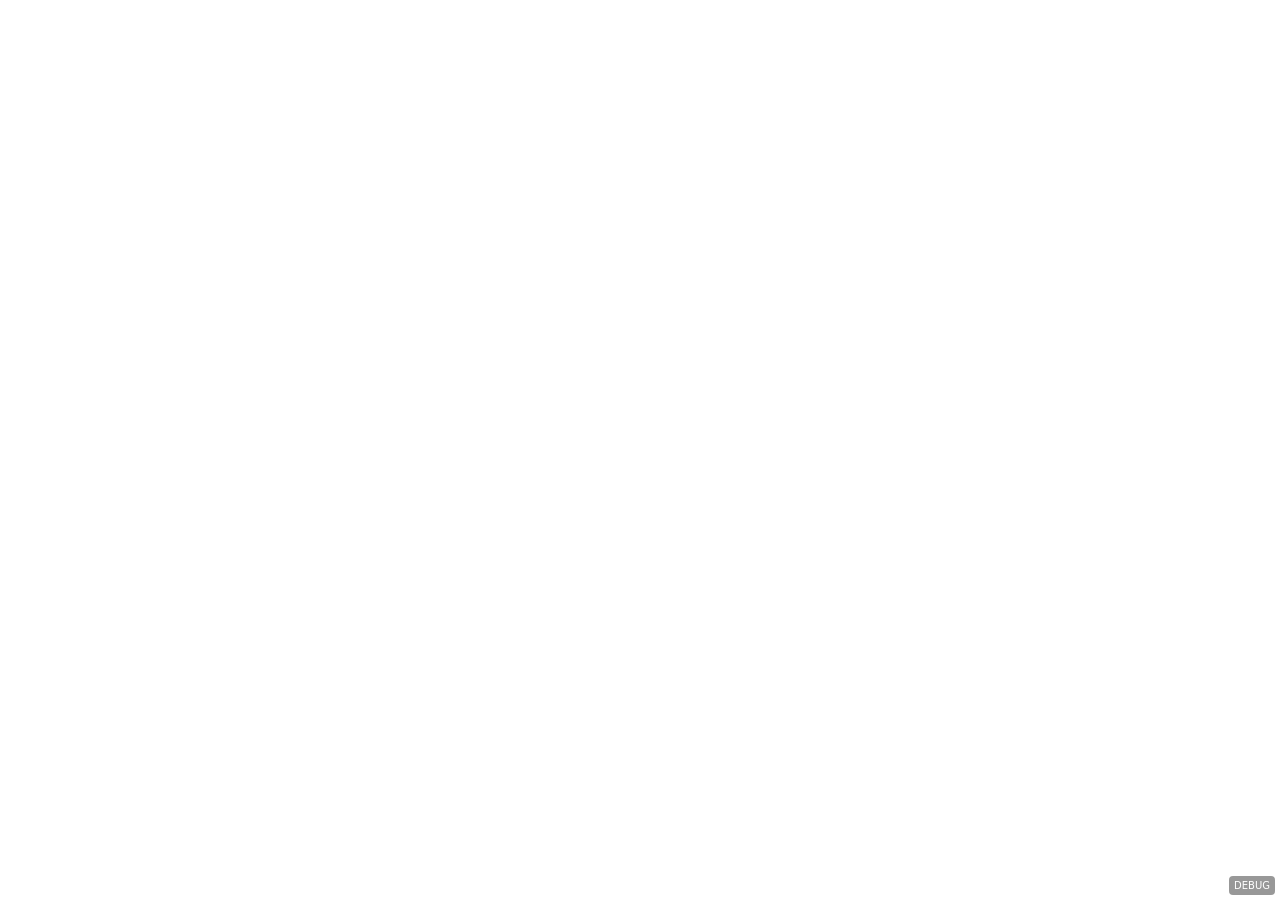
==== index_v2.html @ 00defaaa "Update: Refactorized backend structure..." ====
<!DOCTYPE html>
<html lang="es">
<!-- Sincronización Antigravity: 2026-04-10 | Estado: Saneado y Balanceado -->

<head>
    <meta charset="UTF-8">
    <meta name="viewport" content="width=device-width, initial-scale=1.0">
    <title>ChakrasPlayer - Offline Local Player</title>
    <link rel="icon" type="image/png" href="app_icon.png">

    <!-- Bibliotecas Locales (Modo Offline y Seguro) -->
    <script src="assets/lib/react.min.js"></script>
    <script src="assets/lib/react-dom.min.js"></script>
    <script src="assets/lib/babel.min.js"></script>
    <script src="assets/lib/tailwind.min.js"></script>
    <script src="assets/lib/chart.min.js"></script>
    <link rel="stylesheet" href="assets/lib/fontawesome.min.css">
    <script src="assets/lib/jsmediatags.min.js"></script>
    <script src="assets/lib/dexie.js"></script>
    <script src="assets/lib/color-thief.js"></script>

    <!-- FASE 1: CSS modular -->
    <link rel="stylesheet" href="src/styles/base.css">
    <link rel="stylesheet" href="src/styles/themes.css">
    <link rel="stylesheet" href="src/styles/components.css">
    <link rel="stylesheet" href="src/styles/mobile.css">
    <script>
        // Redirección Automática para Celular (Control Remoto)
        if (/Mobi|Android|iPhone/i.test(navigator.userAgent)) {
            const path = window.location.pathname;
            if (path === '/' || path.endsWith('index.html') || path === '') {
                window.location.href = '/remote';
            }
        }

        // Polyfill for indexedDB in restricted environments (WebKitGTK)
        window.indexedDB = window.indexedDB || window.webkitIndexedDB || window.mozIndexedDB || window.msIndexedDB;
        if (!window.indexedDB) {
            console.warn("IndexedDB not found on window, checking for global variable...");
            try { if (typeof indexedDB !== 'undefined') window.indexedDB = indexedDB; } catch (e) { }
        }

        // Sistema de Registro Global para Diagnóstico
        window.agLogs = [];
        const originalLog = console.log;
        const originalError = console.error;

        function appendToDebug(msg, type = 'info') {
            const consoleEl = document.getElementById('ag-debug-console');
            if (consoleEl) {
                const div = document.createElement('div');
                div.className = type === 'error' ? 'text-red-500' : 'text-green-500';
                div.textContent = `[${new Date().toLocaleTimeString()}] ${msg}`;
                consoleEl.appendChild(div);
                consoleEl.scrollTop = consoleEl.scrollHeight;
            }
        }

        console.log = (...args) => {
            originalLog(...args);
            appendToDebug(args.join(' '));
        };
        console.error = (...args) => {
            originalError(...args);
            appendToDebug(args.join(' '), 'error');
        };

        window.onerror = (msg, url, line, col, error) => {
            console.error(`GLOBAL ERROR: ${msg} at ${line}:${col}`);
            return false;
        };
        window.onunhandledrejection = (event) => {
            console.error(`PROMISE REJECTION: ${event.reason}`);
        };
    </script>
    <script>
        tailwind.config = {
            darkMode: 'class',
            theme: {
                extend: {
                    colors: {
                        discord: {
                            bg: 'var(--color-bg)',
                            secondary: 'var(--color-secondary)',
                            tertiary: 'var(--color-tertiary)',
                            blurple: 'var(--color-blurple)',
                            text: 'var(--color-text)',
                            muted: 'var(--color-muted)',
                            border: 'var(--color-border)'
                        }
                    },
                    fontFamily: {
                        sans: ['system-ui', '-apple-system', 'BlinkMacSystemFont', '"Segoe UI"', 'Roboto', 'Ubuntu', '"Helvetica Neue"', 'sans-serif'],
                    }
                }
            }
        }
    </script>
    <style>
        /* INYECCIÓN DE PRIORIDAD MÁXIMA PARA TEMAS DINÁMICOS */
        :root {
            /* Fallback values */
            --color-primary: #5865f2;
            --color-primary-glow: rgba(88, 101, 242, 0.4);
            --color-primary-glass: rgba(88, 101, 242, 0.2);
            --color-primary-soft: rgba(88, 101, 242, 0.1);
        }

        .accent-gradient, [data-accent="gradient"] {
            background: linear-gradient(135deg, var(--color-primary), var(--color-primary-glow)) !important;
            box-shadow: 0 4px 15px var(--color-primary-glass) !important;
        }

        .accent-glass, [data-accent="glass"] {
            background: var(--color-primary-glass) !important;
            backdrop-filter: blur(10px) !important;
            -webkit-backdrop-filter: blur(10px) !important;
            border: 1px solid var(--color-primary-soft) !important;
        }

        .accent-text, [data-accent="text"] {
            color: var(--color-primary) !important;
        }

        .user-bubble-gradient {
            background: linear-gradient(to bottom right, var(--color-primary), var(--color-vibrant-dark)) !important;
            border: 1px solid rgba(255, 255, 255, 0.1) !important;
        }
        
        /* Forzar iconos sidebar */
        .sidebar-icon-active {
            color: var(--color-primary) !important;
        }
    </style>
</head>

<body className="bg-[#121212] font-sans selection:bg-discord-blurple selection:text-white antialiased overflow-hidden">
    <!-- Liquid Glass Optical Refraction SVG Assets -->
    <svg style="display: none;">
        <defs>
            <filter id="refraction" x="-20%" y="-20%" width="140%" height="140%">
                <!-- Base Turbulence (Frosted Glass Grain) -->
                <feTurbulence type="fractalNoise" baseFrequency="0.04" numOctaves="2" result="noise" />
                <!-- Displacement Mapping (Bending Light/Pixels) -->
                <feDisplacementMap in="SourceGraphic" in2="noise" scale="5" xChannelSelector="R" yChannelSelector="G"
                    result="displacement" />
                <!-- Highlight Specular Integration -->
                <feComposite operator="in" in="displacement" in2="SourceAlpha" result="composite" />
            </filter>
        </defs>
    </svg>

    <div id="root"></div>

    
    <!-- FASE 3: Módulos JS puros (sin JSX) -->
    <script src="src/js/db.js"></script>
    <script src="src/js/utils.js"></script>
    <script src="src/js/lyrics-engine.js"></script>
    <script src="src/js/audio-engine.js"></script>


    <!-- React Application -->
    <!-- FASE 5: Componentes React con Babel standalone -->
    <script type="text/babel" src="src/components/AnalyticsDashboard.js"></script>
    <script type="text/babel" src="src/components/Equalizer.js"></script>
    <script type="text/babel" src="src/components/Sidebar.js"></script>
    <script type="text/babel" src="src/components/PlayerBar.js"></script>
    <script type="text/babel" src="src/components/LibraryView.js"></script>
    <script type="text/babel" src="src/components/ArtistsView.js"></script>
    <script type="text/babel" src="src/components/AlbumsView.js"></script>
    <script type="text/babel" src="src/components/LyricsView.js"></script>
    <script type="text/babel" src="src/components/YtSearchView.js"></script>
    <script type="text/babel" src="src/components/AiChat.js"></script>
    <script type="text/babel" src="src/components/Modals.js"></script>
    <script type="text/babel" src="src/components/PlaylistsView.js"></script>
    <script type="text/babel" src="src/components/SettingsView.js?v=3"></script>
    <script type="text/babel" src="src/components/DownloadsView.js"></script>
    <script type="text/babel" src="src/components/Visualizer.js"></script>
    <script type="text/babel" src="src/components/SystemGadget.js"></script>
    <script type="text/babel" src="src/App.js"></script>
    <script type="text/babel">
        // Componentes extraídos
        // AnalyticsDashboard se carga desde src/components/AnalyticsDashboard.js

        const root = ReactDOM.createRoot(document.getElementById('root'));
        root.render(<App />);
    </script>
    <div id="ag-debug-console" style="display:none;"></div>
    <div id="ag-debug-toggle"
        onclick="const c = document.getElementById('ag-debug-console'); c.style.display = c.style.display === 'none' ? 'block' : 'none';">
        DEBUG</div>
</body>

</html>
---- src/styles/base.css ----
/* src/styles/base.css */
*, *::before, *::after {
  box-sizing: border-box;
}

html {
  height: 100%;
}

body {
    background-color: transparent;
    color: var(--color-text);
    margin: 0;
    overflow: hidden;
    transition: color 0.3s ease;
    -webkit-font-smoothing: antialiased;
    -moz-osx-font-smoothing: grayscale;
}

::selection {
  background-color: var(--color-blurple);
  color: #ffffff;
}

::-webkit-scrollbar {
    width: 8px;
    height: 8px;
}

::-webkit-scrollbar-track {
    background: rgba(255, 255, 255, 0.02);
    border-radius: 4px;
}

::-webkit-scrollbar-thumb {
    background-color: var(--color-border);
    border-radius: 4px;
}

::-webkit-scrollbar-thumb:hover {
    background-color: var(--color-muted);
}

@keyframes skeleton-pulse {
    0% { background-color: rgba(255, 255, 255, 0.03); }
    50% { background-color: rgba(255, 255, 255, 0.1); }
    100% { background-color: rgba(255, 255, 255, 0.03); }
}

.skeleton {
    animation: skeleton-pulse 1.8s infinite ease-in-out;
    border-radius: 4px;
    color: transparent !important;
}

.skeleton * {
    visibility: hidden;
}

@keyframes bounce-short {
    0%, 100% { transform: translateY(0); }
    50% { transform: translateY(-3px); }
}

.animate-bounce-short {
    animation: bounce-short 0.6s ease-in-out infinite;
}

/* Glassmorphism Utilities */
.glass-panel {
    background: rgba(18, 18, 18, 0.4);
    backdrop-filter: blur(20px);
    -webkit-backdrop-filter: blur(20px);
    box-shadow: 0 4px 30px rgba(0, 0, 0, 0.1);
}

.custom-scrollbar::-webkit-scrollbar {
    width: 6px;
}

.custom-scrollbar::-webkit-scrollbar-track {
    background: transparent;
}

.custom-scrollbar::-webkit-scrollbar-thumb {
    background: rgba(255, 255, 255, 0.05);
    border-radius: 10px;
}

.custom-scrollbar::-webkit-scrollbar-thumb:hover {
    background: rgba(255, 255, 255, 0.1);
}

/* Dynamic Accent Ecosystem */
.accent-gradient {
    background: linear-gradient(135deg, var(--color-primary), var(--color-primary-glow)) !important;
    box-shadow: 0 4px 15px var(--color-primary-glass);
}

.accent-glass {
    background: var(--color-primary-glass) !important;
    backdrop-filter: blur(10px);
    -webkit-backdrop-filter: blur(10px);
    border: 1px solid var(--color-primary-soft);
}

.accent-text {
    color: var(--color-primary) !important;
}

.user-bubble-gradient {
    background: linear-gradient(to bottom right, var(--color-primary), var(--color-vibrant-dark)) !important;
    border: 1px solid rgba(255, 255, 255, 0.1);
    box-shadow: 0 4px 20px var(--color-primary-soft);
}
---- src/styles/themes.css ----
/* src/styles/themes.css */
:root {
    --color-bg: #36393F;
    --color-secondary: #2F3136;
    --color-tertiary: #202225;
    --color-blurple: #5865F2;
    --color-text: #DCDDDE;
    --color-muted: #72767D;
    --color-border: #4F545C;
    --color-vibrant: #5865F2;
    --color-vibrant-dark: rgba(88, 101, 242, 0.15);
    --glass-blur: 20px;
    --glass-saturate: 210%;
    --glass-opacity: 70%;
}

[data-theme='midnight'] {
    --color-bg: #121212;
    --color-secondary: #0D0D0D;
    --color-tertiary: #000000;
    --color-blurple: #5865F2;
    --color-text: #E0E0E0;
    --color-muted: #B0B0B0;
    --color-border: #333333;
    --color-vibrant: #5865F2;
    --color-vibrant-dark: rgba(88, 101, 242, 0.15);
}

#dynamic-bg {
    position: fixed;
    top: 0;
    left: 0;
    width: 100vw;
    height: 100vh;
    z-index: -1;
    background: linear-gradient(135deg, var(--color-vibrant-dark) 0%, var(--color-bg) 100%);
    transition: background 1.2s ease-in-out, transform 0.1s ease-out, filter 0.1s ease-out;
    transform: scale(var(--beat-scale, 1));
    filter: brightness(var(--beat-bright, 1));
    will-change: transform, filter;
}

.bright-bg { color: #1a1a2e !important; }
.bright-bg .text-white,
.bright-bg .text-white\/80,
.bright-bg .text-white\/70,
.bright-bg .text-white\/60,
.bright-bg .text-white\/50,
.bright-bg .text-white\/40 {
    color: rgba(15, 15, 30, 0.85) !important;
}
.bright-bg .text-discord-muted {
    color: rgba(15, 15, 30, 0.55) !important;
}
.bright-bg .glass-panel {
    background-color: rgba(255, 255, 255, 0.2);
    border-color: rgba(0, 0, 0, 0.08);
}
.bright-bg .glass-panel .text-white,
.bright-bg .glass-panel .text-white\/80 {
    color: rgba(15, 15, 30, 0.9) !important;
}
---- src/styles/components.css ----
/* src/styles/components.css */

/* Debug Console */
#ag-debug-console {
    position: fixed;
    bottom: 0;
    left: 0;
    right: 0;
    height: 200px;
    background: rgba(0, 0, 0, 0.9);
    color: #0f0;
    font-family: monospace;
    padding: 10px;
    overflow-y: auto;
    z-index: 9999;
    display: none;
    border-top: 2px solid #333;
}
#ag-debug-toggle {
    position: fixed;
    bottom: 5px;
    right: 5px;
    z-index: 10000;
    background: #333;
    color: #fff;
    padding: 2px 5px;
    border-radius: 4px;
    font-size: 10px;
    cursor: pointer;
    opacity: 0.5;
}
#ag-debug-toggle:hover { opacity: 1; }

/* Elite Liquid Glass Base */
.glass-panel {
    background-color: rgba(22, 24, 28, 0.85);
    background-color: rgba(22, 24, 28, calc(var(--glass-opacity) / 100));
    backdrop-filter: blur(var(--glass-blur)) saturate(var(--glass-saturate));
    -webkit-backdrop-filter: blur(var(--glass-blur)) saturate(var(--glass-saturate));
    border-top: 1px solid rgba(255, 255, 255, 0.04);
    box-shadow: 0 8px 32px rgba(0, 0, 0, 0.4);
    will-change: transform, backdrop-filter;
    transform: translateZ(0);
    position: relative;
    border-radius: 12px;
}
.glass-panel::after {
    content: '';
    position: absolute;
    inset: 0;
    pointer-events: none;
    border-radius: inherit;
    box-shadow: inset 0 1px 1px rgba(255, 255, 255, 0.05);
    z-index: 50;
}
.glass-panel {
    backdrop-filter: blur(24px) saturate(180%);
    position: relative;
}
.glass-panel::before {
    content: '';
    position: absolute;
    inset: -4px;
    z-index: -1;
    border-radius: inherit;
    filter: url(#refraction) blur(10px);
    opacity: 0.5;
    pointer-events: none;
}

/* Dynamic Liquid Lyrics Classes */
.active-lyric-line {
    background: linear-gradient(to right, var(--color-blurple) var(--karaoke-fill, 0%), color-mix(in srgb, var(--color-text) 30%, transparent) var(--karaoke-fill, 0%));
    -webkit-background-clip: text;
    background-clip: text;
    -webkit-text-fill-color: transparent;
    color: transparent;
    text-shadow: 0 0 15px rgba(88, 101, 242, 0.2);
    transition: font-size 0.3s cubic-bezier(0.25, 1, 0.5, 1), text-shadow 0.3s ease;
    font-size: clamp(1.5rem, 4vw, 2.5rem);
    position: relative;
    z-index: 10;
}
.inactive-lyric-line {
    font-size: clamp(1.2rem, 3vw, 1.8rem);
    opacity: 0.4;
    color: var(--color-text);
    transition: all 0.4s cubic-bezier(0.25, 1, 0.5, 1);
}
.inactive-lyric-line:hover {
    opacity: 0.8;
    filter: blur(0px);
    color: var(--color-text);
}

/* Sliders */
input[type=range] {
    -webkit-appearance: none;
    appearance: none;
    width: 100%;
    background: transparent;
    outline: none;
}
input[type=range]::-webkit-slider-thumb {
    -webkit-appearance: none;
    appearance: none;
    height: 14px;
    width: 14px;
    border-radius: 50%;
    background: rgba(255, 255, 255, 0.8);
    box-shadow: 0 2px 10px var(--color-vibrant, var(--color-blurple)), inset 0 1px 3px rgba(255, 255, 255, 0.9);
    backdrop-filter: blur(4px);
    cursor: pointer;
    margin-top: -4px;
    opacity: 0;
    transition: opacity 0.3s ease, transform 0.2s cubic-bezier(0.34, 1.56, 0.64, 1);
}
.group:hover input[type=range]::-webkit-slider-thumb,
input[type=range]:active::-webkit-slider-thumb {
    opacity: 1;
}
input[type=range]::-webkit-slider-thumb:hover {
    transform: scale(1.3);
}
input[type=range]::-webkit-slider-runnable-track {
    width: 100%;
    height: 6px;
    cursor: pointer;
    background: transparent;
    border-radius: 3px;
}

input[type=range].theme-slider {
    -webkit-appearance: none;
    appearance: none;
    background: rgba(255, 255, 255, 0.1);
    height: 6px;
    border-radius: 10px;
    outline: none;
    box-shadow: inset 0 1px 3px rgba(0, 0, 0, 0.3);
}
input[type=range].theme-slider::-webkit-slider-thumb {
    -webkit-appearance: none;
    width: 16px;
    height: 16px;
    border-radius: 50%;
    background: var(--color-blurple, #5865f2);
    box-shadow: 0 2px 8px rgba(0, 0, 0, 0.3), 0 0 6px var(--color-blurple, #5865f2);
    cursor: pointer;
    transition: transform 0.1s;
}
input[type=range].theme-slider::-webkit-slider-thumb:hover {
    transform: scale(1.2);
}

/* EQ Specific Slider */
input[type=range].eq-slider {
    -webkit-appearance: none;
    appearance: none;
    height: 44px;
    background: transparent !important;
    outline: none;
}
input[type=range].eq-slider::-webkit-slider-runnable-track {
    width: 100%;
    height: 12px;
    background: rgba(0, 0, 0, 0.45) !important;
    border-radius: 6px;
    box-shadow: inset 0 2px 6px rgba(0, 0, 0, 0.6), 0 1px 0 rgba(255, 255, 255, 0.1);
    border: 1px solid rgba(0, 0, 0, 0.5);
    margin-top: 16px;
}
input[type=range].eq-slider::-webkit-slider-thumb {
    -webkit-appearance: none;
    width: 20px;
    height: 44px;
    border-radius: 4px;
    background: linear-gradient(to right, #999 0%, #d4d4d4 43%, #eb3f3f 43%, #eb3f3f 57%, #d4d4d4 57%, #888 100%);
    border: 1px solid rgba(0, 0, 0, 0.8);
    box-shadow: 0 5px 10px rgba(0, 0, 0, 0.6), inset 0 1px 2px rgba(255, 255, 255, 0.8);
    cursor: pointer;
    transition: transform 0.1s;
    margin-top: -16px;
    opacity: 1 !important;
}
.dark input[type=range].eq-slider::-webkit-slider-thumb,
[data-theme='dark'] input[type=range].eq-slider::-webkit-slider-thumb,
[data-theme='midnight'] input[type=range].eq-slider::-webkit-slider-thumb {
    background: linear-gradient(to right, #555 0%, #a0a0a0 45%, #ff4a4a 45%, #ff4a4a 55%, #a0a0a0 55%, #444 100%);
    border: 1px solid rgba(0, 0, 0, 0.9);
    box-shadow: 0 5px 10px rgba(0, 0, 0, 0.8), inset 0 1px 2px rgba(255, 255, 255, 0.2);
}
input[type=range].eq-slider::-webkit-slider-thumb:hover {
    transform: scale(1.05);
}

.progress-bar {
    border-radius: 4px;
    height: 6px;
    -webkit-appearance: none;
    appearance: none;
}
.progress-bar::-webkit-slider-runnable-track {
    background: transparent;
}

.active-row {
    background-color: color-mix(in srgb, var(--color-blurple) 10%, transparent) !important;
}
.active-text {
    color: var(--color-blurple, #5865F2) !important;
    font-weight: 600;
}

.table-row-hover:hover .play-icon-cell { opacity: 1; display: flex; }
.table-row-hover:hover .track-num-cell { display: none; }

.morphing-button {
    transition: all 0.3s cubic-bezier(0.25, 1, 0.5, 1);
}
.morphing-button:active {
    transform: scale(0.92);
    filter: url(#refraction) brightness(1.2);
    box-shadow: 0 0 15px var(--color-blurple);
}

/* Toast Notifications */
.toast-container {
    position: fixed;
    bottom: 100px;
    right: 24px;
    z-index: 9999;
    display: flex;
    flex-direction: column;
    gap: 8px;
    pointer-events: none;
}
.toast {
    pointer-events: auto;
    padding: 12px 20px;
    border-radius: 12px;
    font-size: 13px;
    font-weight: 600;
    backdrop-filter: blur(16px);
    border: 1px solid rgba(255, 255, 255, 0.1);
    box-shadow: 0 8px 32px rgba(0, 0, 0, 0.3);
    animation: toast-in 0.3s ease-out;
    max-width: 360px;
}
.toast-success { background: rgba(39, 174, 96, 0.9); color: white; }
.toast-error { background: rgba(231, 76, 60, 0.9); color: white; }
.toast-info { background: rgba(88, 101, 242, 0.9); color: white; }
@keyframes toast-in {
    from { opacity: 0; transform: translateY(16px) scale(0.95); }
    to { opacity: 1; transform: translateY(0) scale(1); }
}

/* Performance Mode */
[data-performance="true"] .glass-panel { backdrop-filter: blur(4px) !important; }
[data-performance="true"] .glass-panel::before,
[data-performance="true"] .glass-panel::after { display: none !important; }
[data-performance="true"] .morphing-button:active { filter: brightness(1.2) !important; }
[data-performance="true"] #dynamic-bg { transition: none !important; }
[data-performance="true"] * { animation-duration: 0.01ms !important; transition-duration: 0.1s !important; }
[data-performance="true"] .animate-pulse,
[data-performance="true"] .animate-spin,
[data-performance="true"] .animate-bounce { animation: none !important; }

/* View Transitions */
@keyframes view-fade-in {
    from { opacity: 0; transform: translateY(8px); }
    to { opacity: 1; transform: translateY(0); }
}
.view-transition-wrap {
    animation: view-fade-in 0.4s cubic-bezier(0.25, 1, 0.5, 1);
    height: 100%;
    width: 100%;
}
---- src/styles/mobile.css ----
/* src/styles/mobile.css */
@media (max-width: 768px) {
    .sidebar {
        position: fixed !important;
        bottom: 0 !important;
        left: 0 !important;
        width: 100% !important;
        height: 64px !important;
        flex-direction: row !important;
        padding: 0 10px !important;
        z-index: 1000 !important;
        border-right: none !important;
        border-top: 1px solid rgba(255, 255, 255, 0.1) !important;
        justify-content: space-around !important;
        align-items: center !important;
        background: var(--color-tertiary) !important;
        backdrop-filter: blur(20px) !important;
    }
    .sidebar .logo-container { display: none !important; }
    .sidebar nav {
        flex-direction: row !important;
        gap: 10px !important;
        width: 100% !important;
        justify-content: space-around !important;
    }
    .sidebar nav button {
        flex-direction: column !important;
        gap: 4px !important;
        padding: 8px 0 !important;
        width: auto !important;
        height: auto !important;
        font-size: 10px !important;
        background: transparent !important;
    }
    .sidebar nav button i {
        font-size: 18px !important;
        margin: 0 !important;
    }
    .sidebar nav button span { display: block !important; }
    .main-content {
        margin-left: 0 !important;
        padding: 15px !important;
        padding-bottom: 140px !important;
    }
    .player-bar {
        left: 10px !important;
        right: 10px !important;
        bottom: 74px !important;
        height: auto !important;
        padding: 12px !important;
        flex-direction: column !important;
        gap: 12px !important;
    }
    .player-bar .controls-center { order: 1 !important; width: 100% !important; }
    .player-bar .track-info { order: 2 !important; width: 100% !important; }
    .player-bar .extra-controls { order: 3 !important; display: none !important; }
    .grid-cols-2, .grid-cols-3, .grid-cols-4 { grid-template-columns: 1fr !important; }
    .sidebar .user-profile { display: none !important; }
    .sidebar .nav-section-title { display: none !important; }
    .track-row { padding: 12px 8px !important; }
    .track-row:hover { background: rgba(255, 255, 255, 0.05) !important; }
}
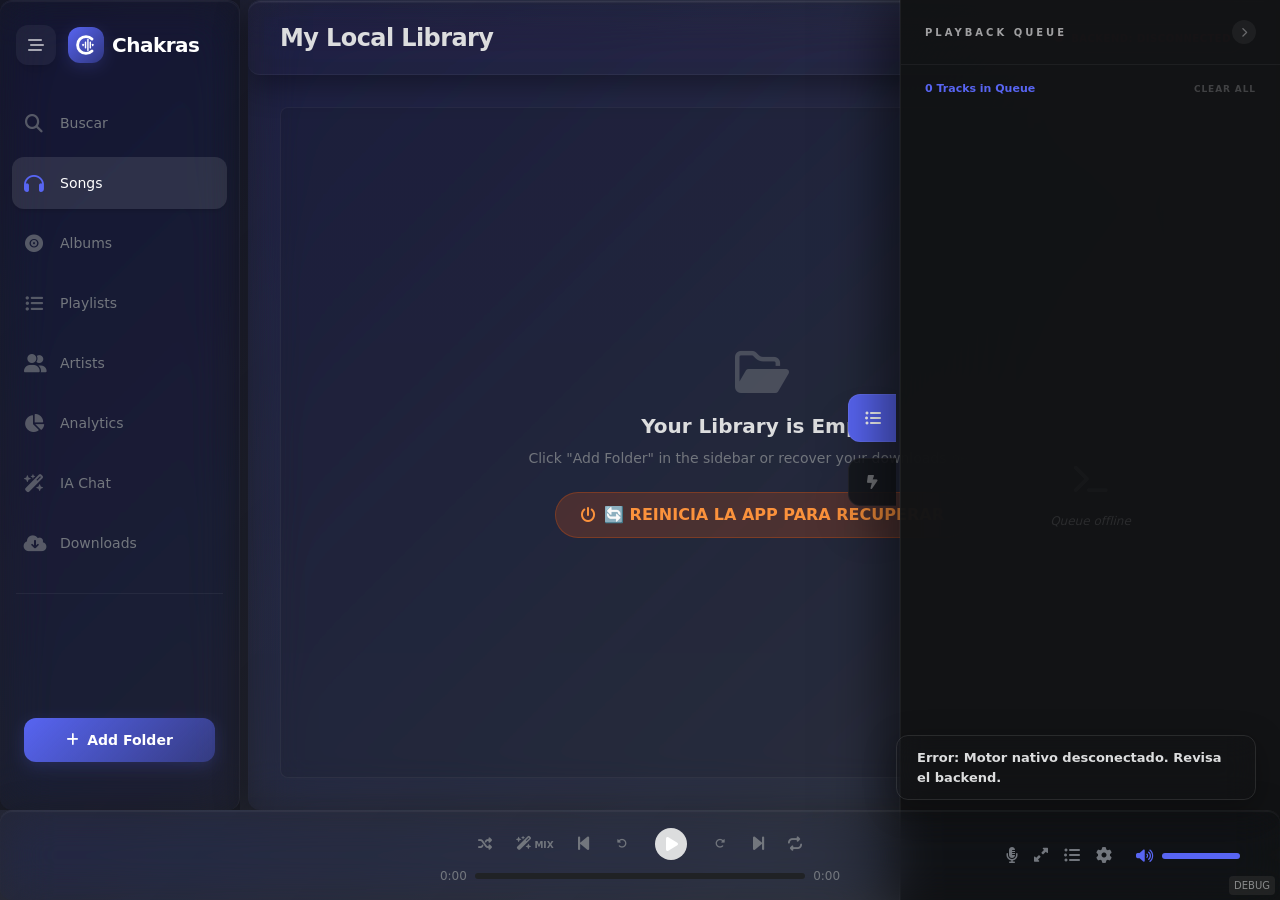
==== commit 691b9d4e: "Fix: Volume control, persistent playback, theme settings null check, system monitor, and PlayerBar i" ====
--- a/index_v2.html
+++ b/index_v2.html
@@ -23,6 +23,7 @@
     <link rel="stylesheet" href="src/styles/base.css">
     <link rel="stylesheet" href="src/styles/themes.css">
     <link rel="stylesheet" href="src/styles/components.css">
+    <link rel="stylesheet" href="src/styles/glassmorphism-enhanced.css">
     <link rel="stylesheet" href="src/styles/mobile.css">
     <script>
         // Redirección Automática para Celular (Control Remoto)
@@ -106,19 +107,22 @@
             --color-primary-soft: rgba(88, 101, 242, 0.1);
         }
 
-        .accent-gradient, [data-accent="gradient"] {
+        .accent-gradient,
+        [data-accent="gradient"] {
             background: linear-gradient(135deg, var(--color-primary), var(--color-primary-glow)) !important;
             box-shadow: 0 4px 15px var(--color-primary-glass) !important;
         }
 
-        .accent-glass, [data-accent="glass"] {
+        .accent-glass,
+        [data-accent="glass"] {
             background: var(--color-primary-glass) !important;
             backdrop-filter: blur(10px) !important;
             -webkit-backdrop-filter: blur(10px) !important;
             border: 1px solid var(--color-primary-soft) !important;
         }
 
-        .accent-text, [data-accent="text"] {
+        .accent-text,
+        [data-accent="text"] {
             color: var(--color-primary) !important;
         }
 
@@ -126,7 +130,7 @@
             background: linear-gradient(to bottom right, var(--color-primary), var(--color-vibrant-dark)) !important;
             border: 1px solid rgba(255, 255, 255, 0.1) !important;
         }
-        
+
         /* Forzar iconos sidebar */
         .sidebar-icon-active {
             color: var(--color-primary) !important;
@@ -152,7 +156,7 @@
 
     <div id="root"></div>
 
-    
+
     <!-- FASE 3: Módulos JS puros (sin JSX) -->
     <script src="src/js/db.js"></script>
     <script src="src/js/utils.js"></script>
@@ -178,7 +182,7 @@
     <script type="text/babel" src="src/components/DownloadsView.js"></script>
     <script type="text/babel" src="src/components/Visualizer.js"></script>
     <script type="text/babel" src="src/components/SystemGadget.js"></script>
-    <script type="text/babel" src="src/App.js"></script>
+    <script type="text/babel" src="src/App.js?v=2"></script>
     <script type="text/babel">
         // Componentes extraídos
         // AnalyticsDashboard se carga desde src/components/AnalyticsDashboard.js
